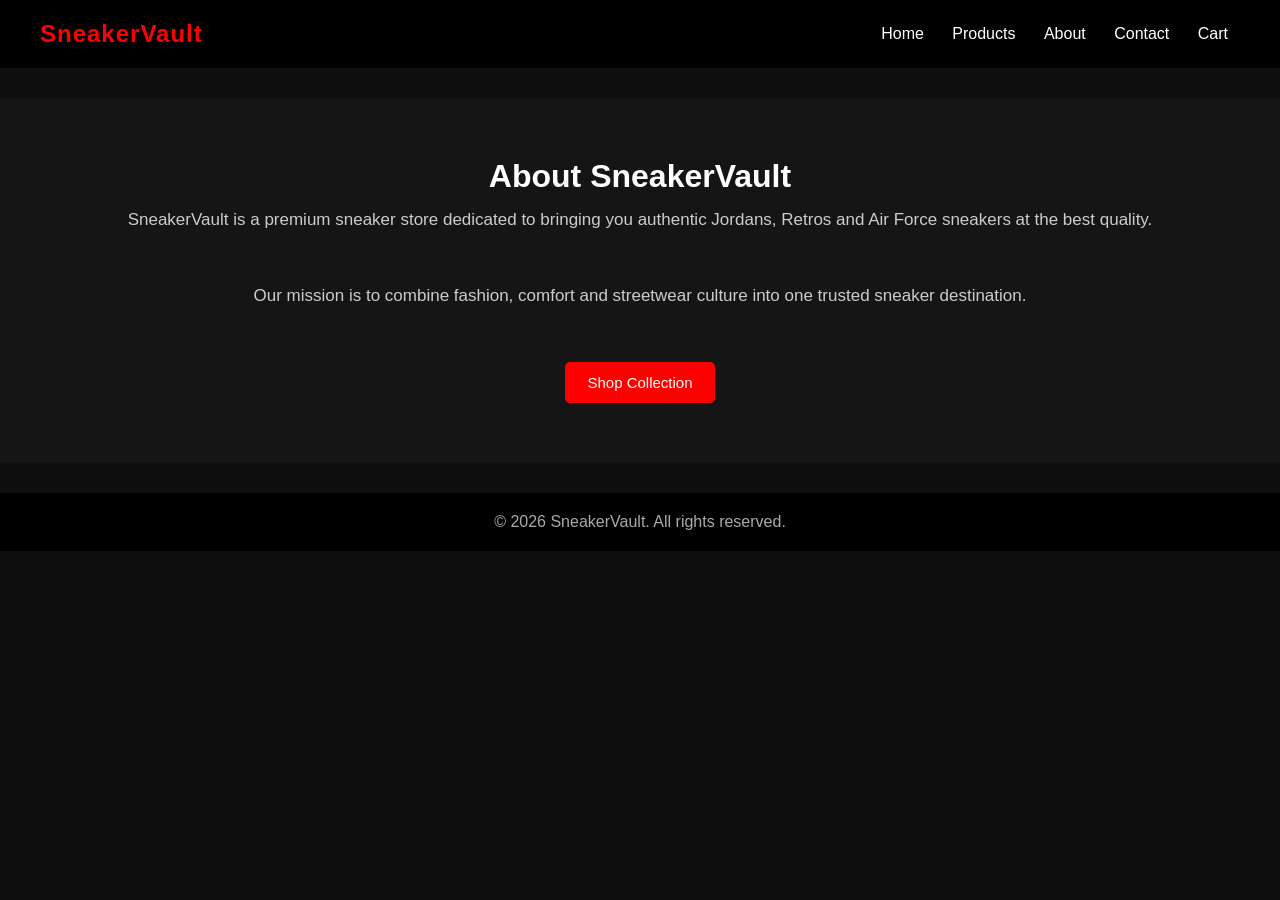
==== about.html @ 98952a41 "Added about.html, index.html, style.css, cart.html" ====
<!DOCTYPE html>
<html lang="en">
<head>
    <meta charset="UTF-8" />
    <meta name="viewport" content="width=device-width, initial-scale=1.0"/>
    <title>About | SneakerVault</title>

    <link rel="stylesheet" href="style.css">
</head>

<body>

<header>
    <div class="logo">SneakerVault</div>

    <nav>
        <a href="index.html">Home</a>
        <a href="products.html">Products</a>
        <a href="about.html">About</a>
        <a href="contact.html">Contact</a>
        <a href="cart.html">Cart</a>
    </nav>
</header>

<section class="about-section">
    <h2>About SneakerVault</h2>

    <p>
        SneakerVault is a premium sneaker store dedicated to bringing you
        authentic Jordans, Retros and Air Force sneakers at the best quality.
    </p>

    <br><br>

    <p>
        Our mission is to combine fashion, comfort and streetwear culture
        into one trusted sneaker destination.
    </p>

    <br><br>

    <button onclick="window.location.href='products.html'">
        Shop Collection
    </button>
</section>

<footer>
    <p>© 2026 SneakerVault. All rights reserved.</p>
</footer>

</body>
</html>
---- style.css ----
/* RESET */
* {
    margin: 0;
    padding: 0;
    box-sizing: border-box;
    font-family: Arial, sans-serif;
}

/* BODY */
body {
    background: #0f0f0f;
    color: white;
}

/* HEADER */
header {
    display: flex;
    justify-content: space-between;
    align-items: center;
    padding: 20px 40px;
    background: black;
    position: sticky;
    top: 0;
    z-index: 1000;
}

/* LOGO */
.logo {
    font-size: 24px;
    font-weight: bold;
    color: red;
    letter-spacing: 1px;
}

/* NAVIGATION */
nav a {
    color: white;
    text-decoration: none;
    margin: 0 12px;
    transition: 0.3s;
}

nav a:hover {
    color: red;
}

/* HERO SECTION */
.hero {
    height: 70vh;
    display: flex;
    justify-content: center;
    align-items: center;
    text-align: center;
    background: linear-gradient(to right, #111, #222);
    padding: 20px;
}

.hero h1 {
    font-size: 55px;
    margin-bottom: 15px;
}

.hero p {
    color: #ccc;
    margin-bottom: 20px;
    font-size: 18px;
}

/* BUTTONS */
button {
    padding: 12px 22px;
    border: none;
    background: red;
    color: white;
    cursor: pointer;
    border-radius: 5px;
    transition: 0.3s;
    font-size: 15px;
}

button:hover {
    background: darkred;
    transform: scale(1.05);
}

/* PRODUCTS SECTION */
.products {
    padding: 60px 20px;
    text-align: center;
}

.products h2 {
    font-size: 35px;
}

/* PRODUCT CONTAINER */
.product-container {
    display: flex;
    justify-content: center;
    flex-wrap: wrap;
    gap: 25px;
    margin-top: 30px;
}

/* PRODUCT CARD */
.product-card {
    background: #1b1b1b;
    width: 300px;
    border-radius: 12px;
    overflow: hidden;
    transition: 0.3s;
    box-shadow: 0 0 10px rgba(0,0,0,0.5);
}

.product-card:hover {
    transform: translateY(-8px);
}

/* PRODUCT IMAGE */
.product-card img {
    width: 100%;
    height: 320px;
    object-fit: cover;
}

/* PRODUCT TEXT */
.product-card h3 {
    margin: 15px 0 10px;
    font-size: 20px;
}

.product-card p {
    color: #ccc;
    margin-bottom: 12px;
    font-size: 18px;
}

.product-card button {
    margin-bottom: 20px;
}

/* ABOUT & CONTACT SECTIONS */
.about-section,
.contact-section {
    text-align: center;
    padding: 60px 20px;
    background: #151515;
    margin-top: 30px;
}

.about-section h2,
.contact-section h2 {
    margin-bottom: 15px;
    font-size: 32px;
}

.about-section p,
.contact-section p {
    color: #ccc;
    margin-bottom: 20px;
    font-size: 17px;
}

/* FOOTER */
footer {
    text-align: center;
    padding: 20px;
    background: black;
    margin-top: 30px;
}

footer p {
    color: #aaa;
}

/* RESPONSIVE DESIGN */
@media(max-width: 768px) {

    header {
        flex-direction: column;
        gap: 15px;
    }

    nav {
        display: flex;
        flex-wrap: wrap;
        justify-content: center;
    }

    .hero h1 {
        font-size: 38px;
    }

    .hero p {
        font-size: 16px;
    }

    .product-card {
        width: 90%;
    }
}
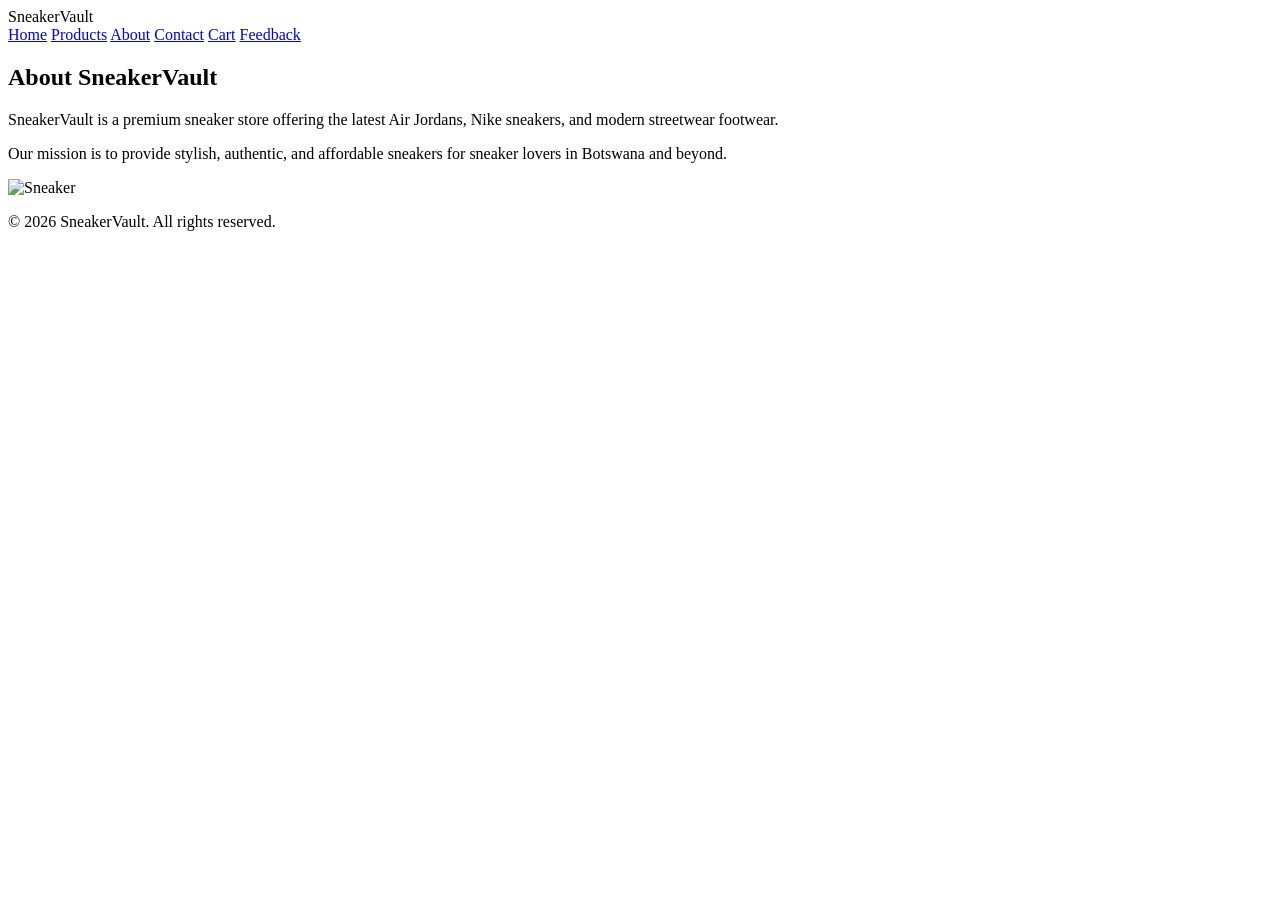
==== commit 8a0721eb: "Added cart.html, contact.html, about.html and index.html files" ====
--- a/about.html
+++ b/about.html
@@ -1,8 +1,8 @@
 <!DOCTYPE html>
 <html lang="en">
 <head>
-    <meta charset="UTF-8" />
-    <meta name="viewport" content="width=device-width, initial-scale=1.0"/>
+    <meta charset="UTF-8">
+    <meta name="viewport" content="width=device-width, initial-scale=1.0">
     <title>About | SneakerVault</title>
 
     <link rel="stylesheet" href="style.css">
@@ -11,41 +11,53 @@
 <body>
 
 <header>
-    <div class="logo">SneakerVault</div>
+
+    <div class="logo">
+        SneakerVault
+    </div>
 
     <nav>
+
         <a href="index.html">Home</a>
+
         <a href="products.html">Products</a>
+
         <a href="about.html">About</a>
+
         <a href="contact.html">Contact</a>
+
         <a href="cart.html">Cart</a>
+
+        <a href="feedback.html">Feedback</a>
+
     </nav>
+
 </header>
 
-<section class="about-section">
-    <h2>About SneakerVault</h2>
+<section class="about-page">
+
+    <h1>About SneakerVault</h1>
 
     <p>
-        SneakerVault is a premium sneaker store dedicated to bringing you
-        authentic Jordans, Retros and Air Force sneakers at the best quality.
+        SneakerVault is a premium sneaker store offering the latest
+        Air Jordans, Nike sneakers, and modern streetwear footwear.
     </p>
 
-    <br><br>
-
     <p>
-        Our mission is to combine fashion, comfort and streetwear culture
-        into one trusted sneaker destination.
+        Our mission is to provide stylish, authentic, and affordable sneakers
+        for sneaker lovers in Botswana and beyond.
     </p>
 
-    <br><br>
+    <img src="images/jordan4white.jpg" alt="Sneaker">
 
-    <button onclick="window.location.href='products.html'">
-        Shop Collection
-    </button>
 </section>
 
 <footer>
-    <p>© 2026 SneakerVault. All rights reserved.</p>
+
+    <p>
+        © 2026 SneakerVault. All rights reserved.
+    </p>
+
 </footer>
 
 </body>
